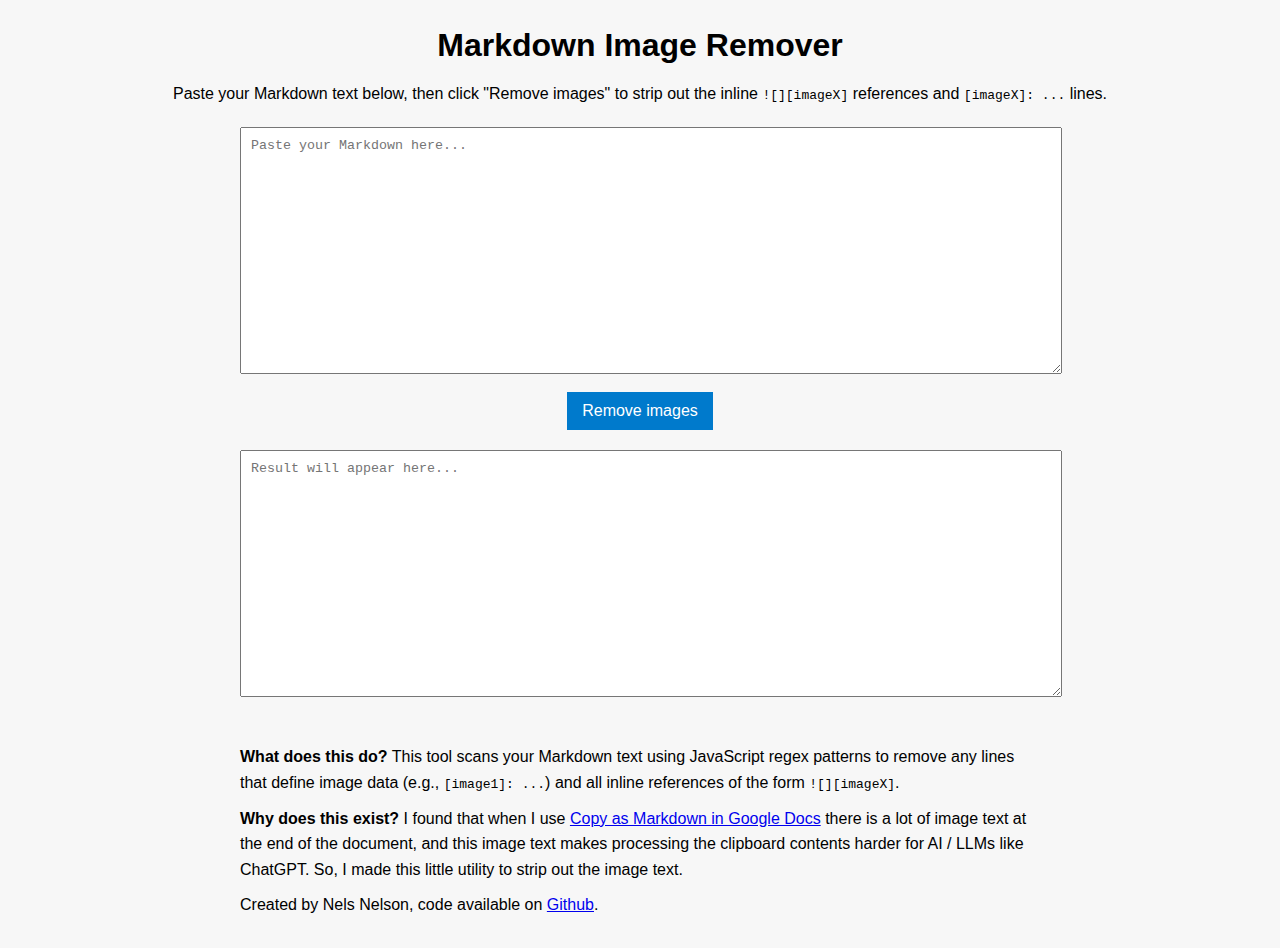
==== index.html @ a054d824 "initial commit" ====
<!DOCTYPE html>
<html lang="en">
<head>
  <meta charset="utf-8" />
  <title>Markdown Image Remover</title>
  <link rel="stylesheet" href="style.css" />
</head>
<body>

  <h1>Markdown Image Remover</h1>
  <p>Paste your Markdown text below, then click "Remove images" to strip out the inline <code>![][imageX]</code> references and <code>[imageX]: ...</code> lines.</p>

  <div class="container">
    <textarea id="inputText" rows="15" placeholder="Paste your Markdown here..."></textarea>
    <div class="button-row">
      <button id="removeImagesBtn">Remove images</button>
    </div>
    <textarea id="outputText" rows="15" placeholder="Result will appear here..." readonly></textarea>
  </div>

  <!-- Description section at the bottom of the page -->
  <div class="description">
    <p><strong>What does this do?</strong> This tool scans your Markdown text using JavaScript regex patterns to remove 
       any lines that define image data (e.g., <code>[image1]: ...</code>) and all inline 
       references of the form <code>![][imageX]</code>.</p>
       <p><strong>Why does this exist?</strong> I found that when I use <a href="https://support.google.com/docs/answer/12014036?hl=en#zippy=%2Ccopy-google-docs-content-as-markdown">Copy as Markdown in Google Docs</a> there is a lot of image text at the end of the document, and this image text makes processing the clipboard contents harder for AI / LLMs like ChatGPT. So, I made this little utility to strip out the image text.</p>
    <p>Created by <a href="https://nels.city/" target="_blank" rel="noopener noreferrer"></a>Nels Nelson</a>, code available on <a href="https://github.com/nelscity/md-image-remover">Github</a>.</p>
  </div>

  <script src="script.js"></script>
</body>
</html>
---- style.css ----
/* style.css */

body {
    font-family: Arial, sans-serif;
    margin: 20px;
    line-height: 1.6;
    background-color: #f7f7f7;
    /* Center all text */
    text-align: center;
  }
  
  h1, p {
    margin: 10px 0;
  }
  
  .container {
    display: inline-block;
    text-align: left; /* Keep text areas aligned inside the container */
    max-width: 800px;
    width: 100%;
  }
  
  textarea {
    width: 100%;
    margin: 10px 0;
    padding: 10px;
    font-family: "Courier New", monospace;
  }
  
  .button-row {
    display: flex;
    justify-content: center;
    margin-bottom: 10px;
  }
  
  button {
    background: #007acc;
    color: #ffffff;
    border: none;
    padding: 10px 15px;
    cursor: pointer;
    font-size: 16px;
  }
  
  button:hover {
    background: #005fa3;
  }
  
  /* Description at the bottom */
  .description {
    margin-top: 20px;
    display: inline-block;
    text-align: left;
    max-width: 800px;
    width: 100%;
  }
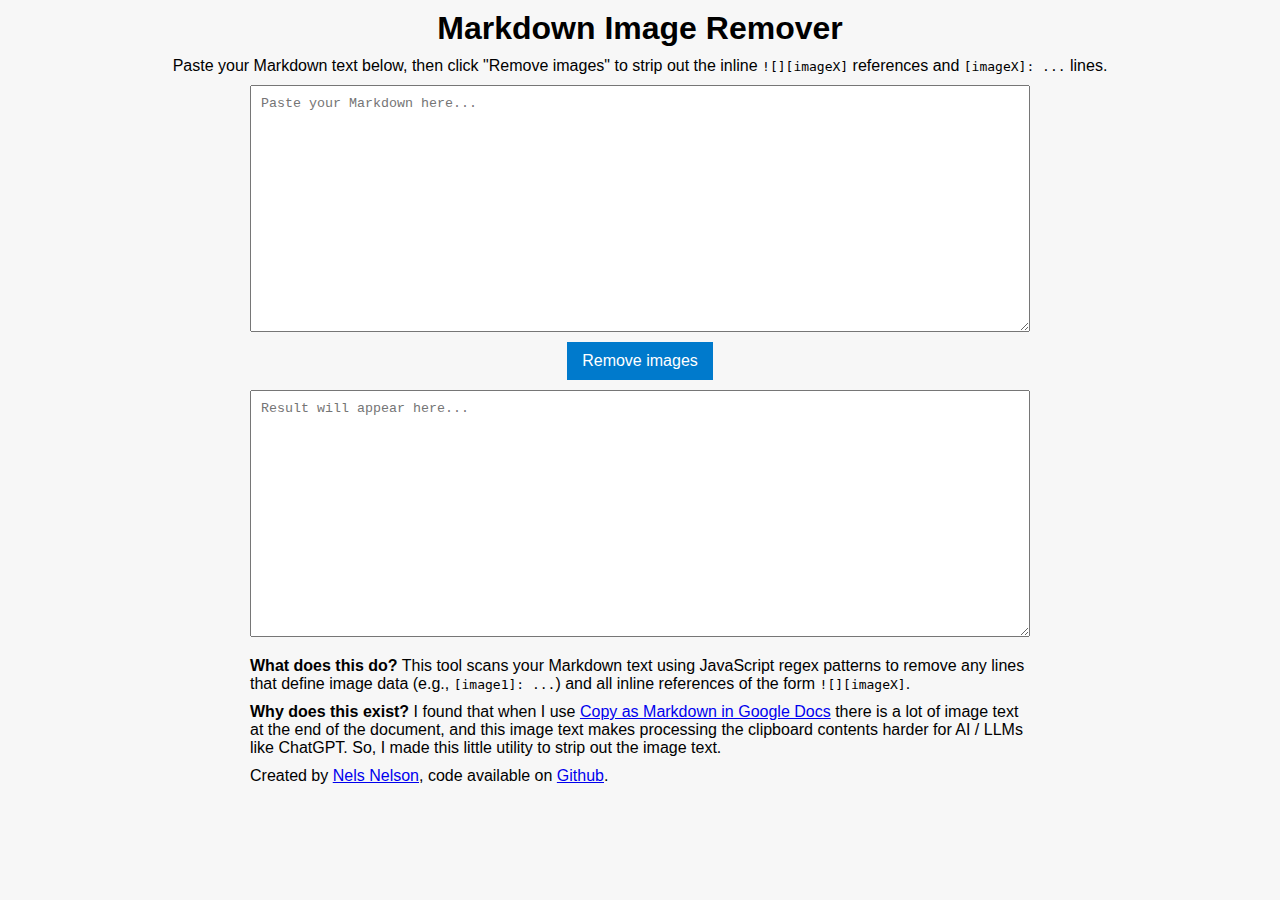
==== commit 937c1091: "fix a formatting issue" ====
--- a/index.html
+++ b/index.html
@@ -20,11 +20,9 @@
 
   <!-- Description section at the bottom of the page -->
   <div class="description">
-    <p><strong>What does this do?</strong> This tool scans your Markdown text using JavaScript regex patterns to remove 
-       any lines that define image data (e.g., <code>[image1]: ...</code>) and all inline 
-       references of the form <code>![][imageX]</code>.</p>
+    <p><strong>What does this do?</strong> This tool scans your Markdown text using JavaScript regex patterns to remove any lines that define image data (e.g., <code>[image1]: ...</code>) and all inline references of the form <code>![][imageX]</code>.</p>
        <p><strong>Why does this exist?</strong> I found that when I use <a href="https://support.google.com/docs/answer/12014036?hl=en#zippy=%2Ccopy-google-docs-content-as-markdown">Copy as Markdown in Google Docs</a> there is a lot of image text at the end of the document, and this image text makes processing the clipboard contents harder for AI / LLMs like ChatGPT. So, I made this little utility to strip out the image text.</p>
-    <p>Created by <a href="https://nels.city/" target="_blank" rel="noopener noreferrer"></a>Nels Nelson</a>, code available on <a href="https://github.com/nelscity/md-image-remover">Github</a>.</p>
+    <p>Created by <a href="https://nels.city/" target="_blank" rel="noopener noreferrer">Nels Nelson</a>, code available on <a href="https://github.com/nelscity/md-image-remover">Github</a>.</p>
   </div>
 
   <script src="script.js"></script>
--- a/style.css
+++ b/style.css
@@ -1,26 +1,39 @@
 /* style.css */
 
-body {
+html, body {
+    margin: 0;
+    padding: 0;
+  }
+  
+  body {
     font-family: Arial, sans-serif;
-    margin: 20px;
-    line-height: 1.6;
     background-color: #f7f7f7;
     /* Center all text */
     text-align: center;
+    /* Ensure box sizing so padding doesn't cause overflow */
+    box-sizing: border-box;
+  }
+  
+  *, *:before, *:after {
+    box-sizing: inherit;
   }
   
   h1, p {
     margin: 10px 0;
   }
   
+  /* Container for the textareas and button */
   .container {
-    display: inline-block;
-    text-align: left; /* Keep text areas aligned inside the container */
-    max-width: 800px;
-    width: 100%;
+    display: block;         /* Make it a block-level element */
+    max-width: 800px;       /* Constrain max width */
+    width: 100%;            /* Let it scale down on smaller screens */
+    margin: 0 auto 20px;    /* Center horizontally & add bottom margin */
+    text-align: left;       /* Keep the textarea text left-aligned */
+    padding: 0 10px;        /* Small horizontal padding */
   }
   
   textarea {
+    display: block;
     width: 100%;
     margin: 10px 0;
     padding: 10px;
@@ -48,10 +61,11 @@
   
   /* Description at the bottom */
   .description {
-    margin-top: 20px;
-    display: inline-block;
-    text-align: left;
+    display: block;         /* Make it a block-level element */
     max-width: 800px;
     width: 100%;
+    margin: 0 auto 20px;    /* Center horizontally & add some bottom margin */
+    text-align: left;       /* Left-align this paragraph by default */
+    padding: 0 10px;        /* Small horizontal padding */
   }
   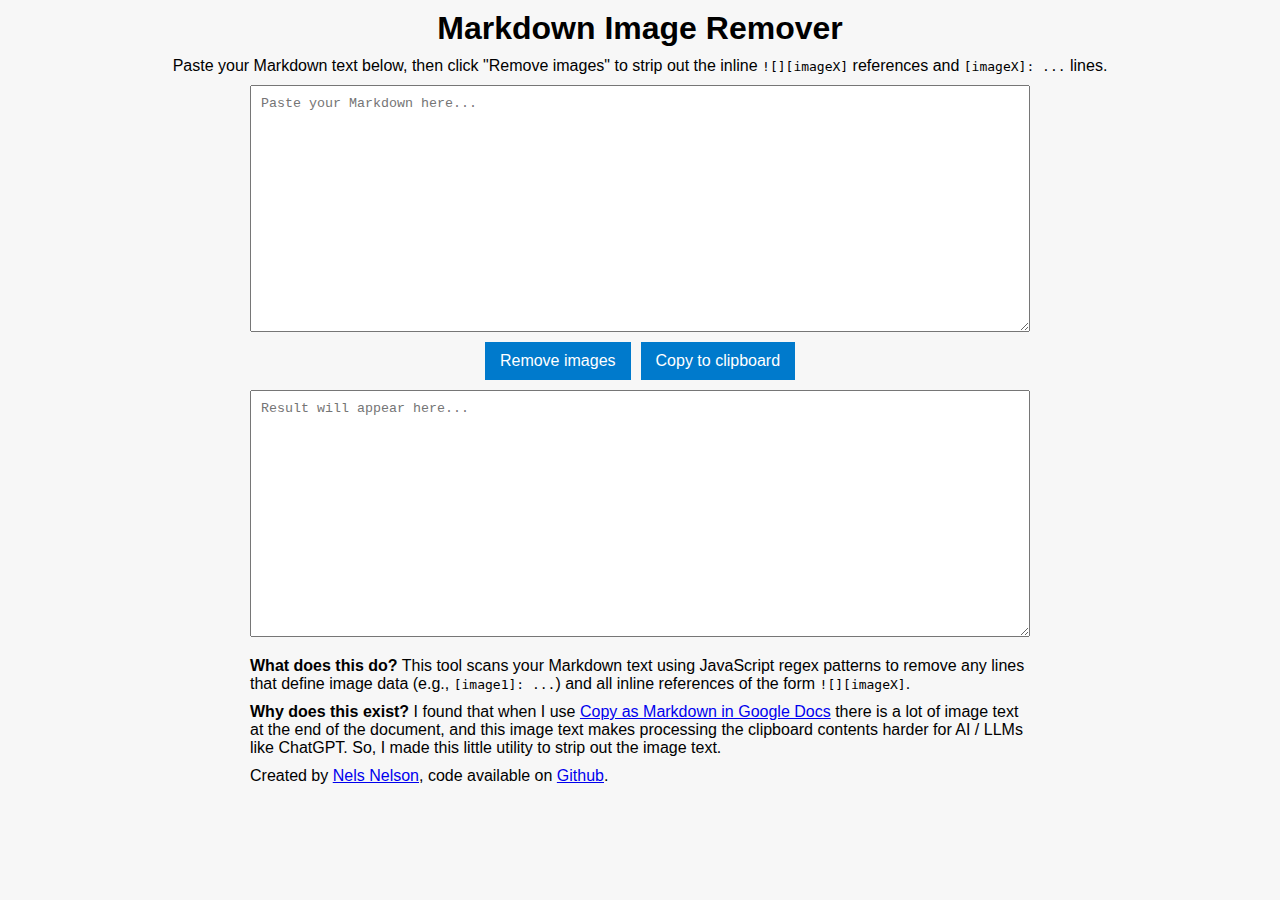
==== commit e1d4f8e4: "added a copy to clipboard button" ====
--- a/index.html
+++ b/index.html
@@ -14,6 +14,8 @@
     <textarea id="inputText" rows="15" placeholder="Paste your Markdown here..."></textarea>
     <div class="button-row">
       <button id="removeImagesBtn">Remove images</button>
+      <!-- New button to copy text -->
+      <button id="copyToClipboardBtn">Copy to clipboard</button>
     </div>
     <textarea id="outputText" rows="15" placeholder="Result will appear here..." readonly></textarea>
   </div>
--- a/style.css
+++ b/style.css
@@ -40,25 +40,7 @@
     font-family: "Courier New", monospace;
   }
   
-  .button-row {
-    display: flex;
-    justify-content: center;
-    margin-bottom: 10px;
-  }
-  
-  button {
-    background: #007acc;
-    color: #ffffff;
-    border: none;
-    padding: 10px 15px;
-    cursor: pointer;
-    font-size: 16px;
-  }
-  
-  button:hover {
-    background: #005fa3;
-  }
-  
+
   /* Description at the bottom */
   .description {
     display: block;         /* Make it a block-level element */
@@ -68,4 +50,23 @@
     text-align: left;       /* Left-align this paragraph by default */
     padding: 0 10px;        /* Small horizontal padding */
   }
-  +  
+  .button-row {
+  display: flex;
+  gap: 10px; /* Add some space between buttons */
+  justify-content: center;
+  margin-bottom: 10px;
+}
+
+button {
+  background: #007acc;
+  color: #ffffff;
+  border: none;
+  padding: 10px 15px;
+  cursor: pointer;
+  font-size: 16px;
+}
+
+button:hover {
+  background: #005fa3;
+}